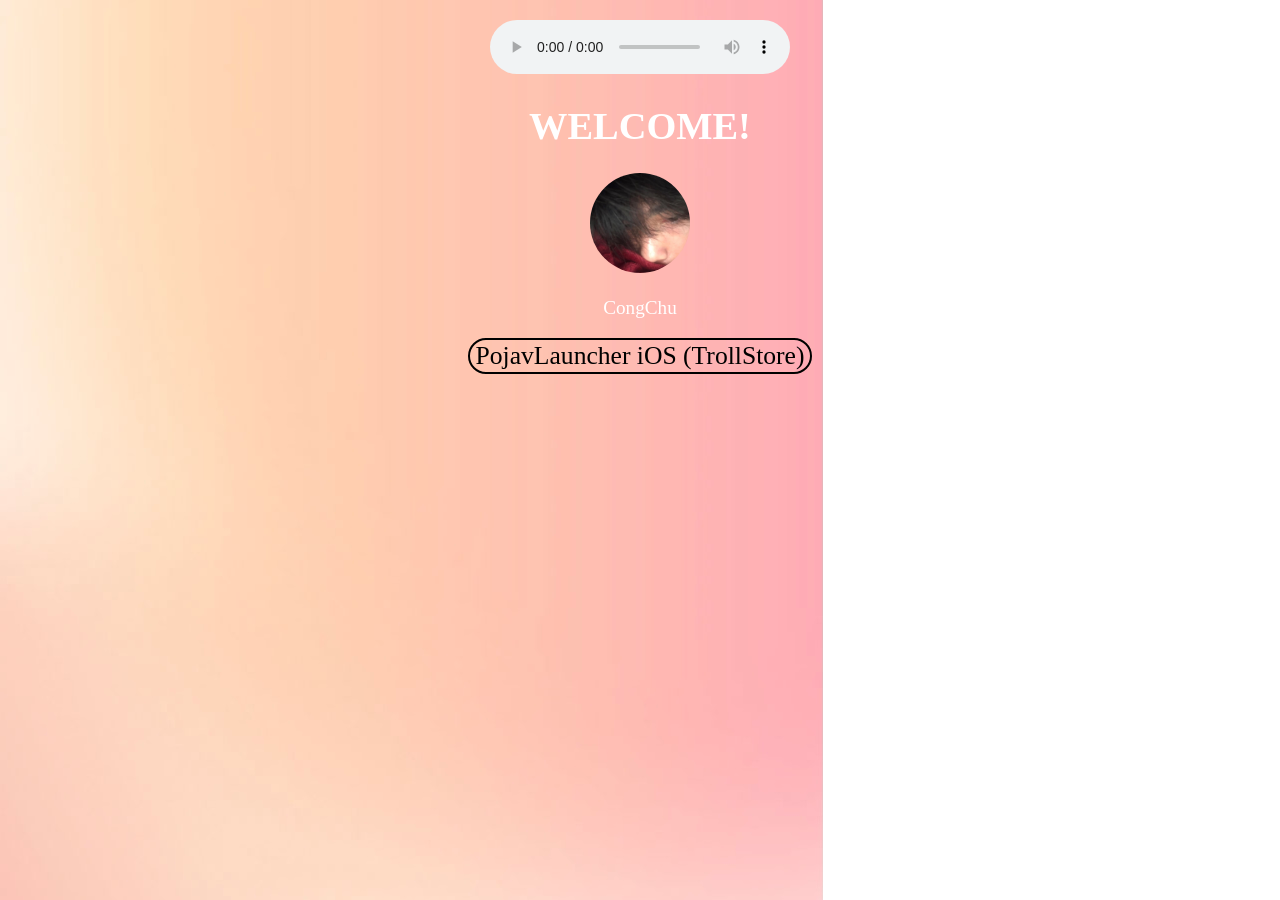
==== index.html @ 96a34b44 "Update index.html" ====
<!DOCTYPE html>
<html>
<head>
<meta charset='utf-8'>
<meta name='viewport' content='width=device-width, initial-scale=1'>
<title>CongChu</title>
<link rel='stylesheet' href='style.css'>
<link rel="shortcut icon" href="images/CongChu.png" type="image/x-icon">
<link rel="icon" href="images/CongChu.png" type="image/x-icon">
</head>
<body>
<p><audio src="audio/hu_khong.mp3" controls loop type='audio/mp3'></audio></p>
<h1>WELCOME!</h1>
<p><img src='images/CongChu.png' alt="CongChu's avatar" title="CongChu's avatar" class='rounded'></p>
<p class='text'>CongChu</p>
<p><button type='button' onclick='location.href="https://www.mediafire.com/file/tgbmqq85man1csm/net.kdt.pojavlauncher-3.0-ios-trollstore.tipa/file"'>PojavLauncher iOS (TrollStore)</button></p>
</body>
</html>
---- style.css ----
body {
font-family: "Chalkboard SE";
font-size: 80%;
background-attachment: scroll;
background-image: url("images/background_1.png");
background-repeat:no-repeat;
margin: 20px 35px;
text-align: center;
}

h1 {
color: white;
font-size: 300%;
}

button {
color: black;
border-style: solid;
border-radius: 20px 20px;
border-color: black;
background-color: transparent;
font-family: "Chalkboard SE";
text-align: center;
font-size: 200%;
margin: auto;
}

.text {
color: white;
font-size: 150%;
}

.rounded {
border-radius: 50%;
width: 100px;
height: 100px;
}
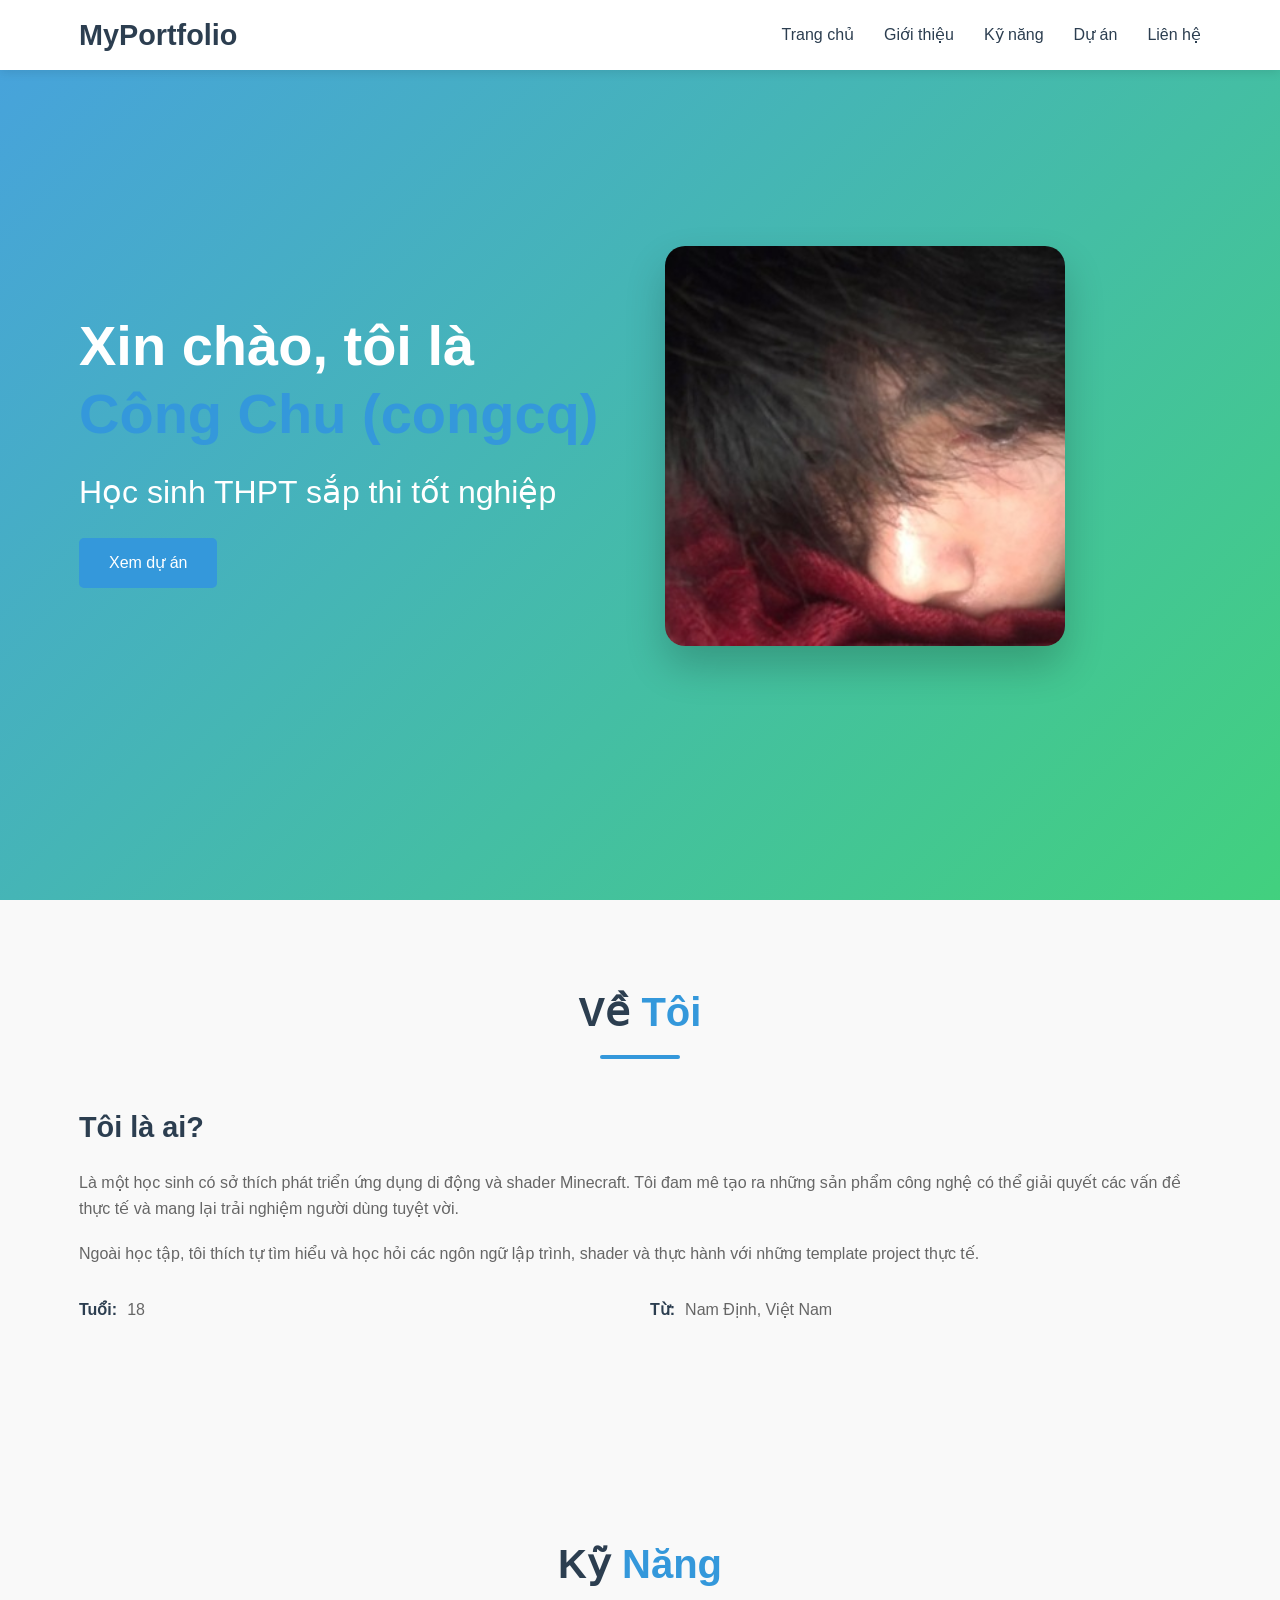
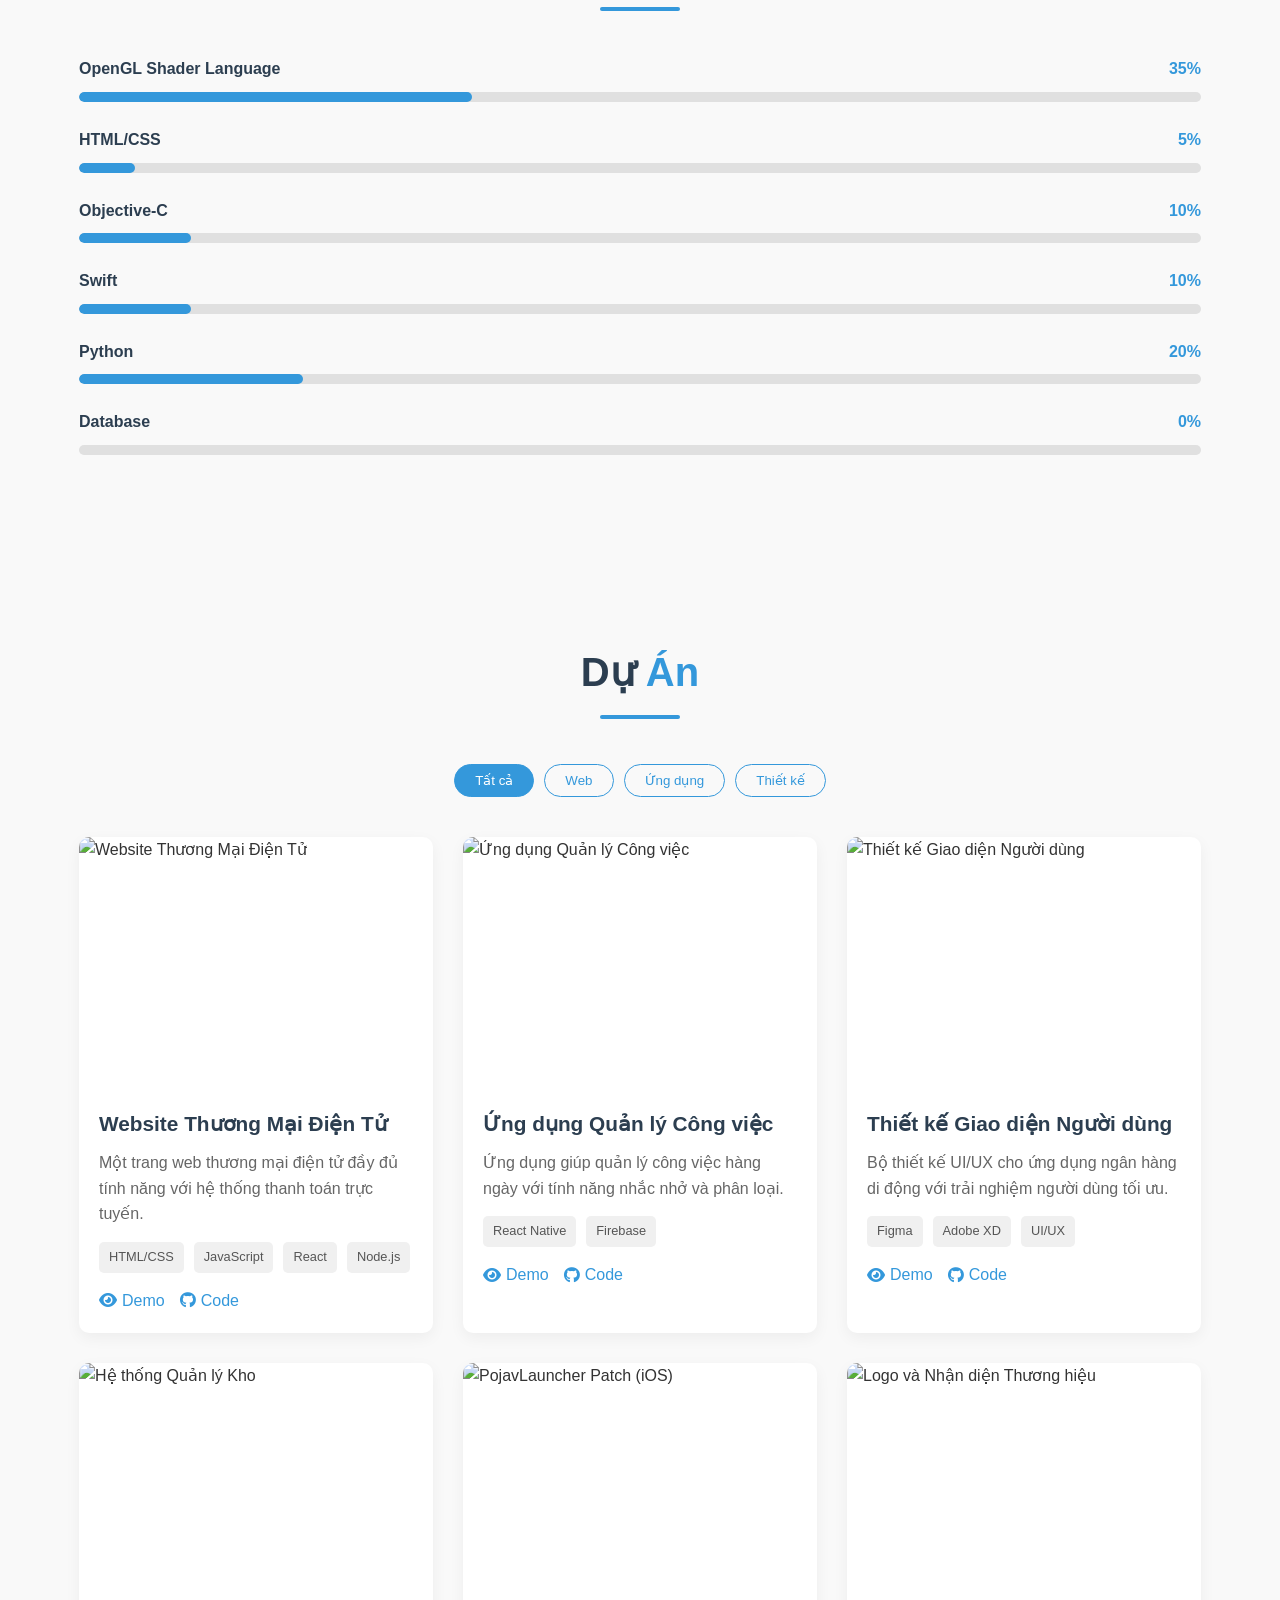
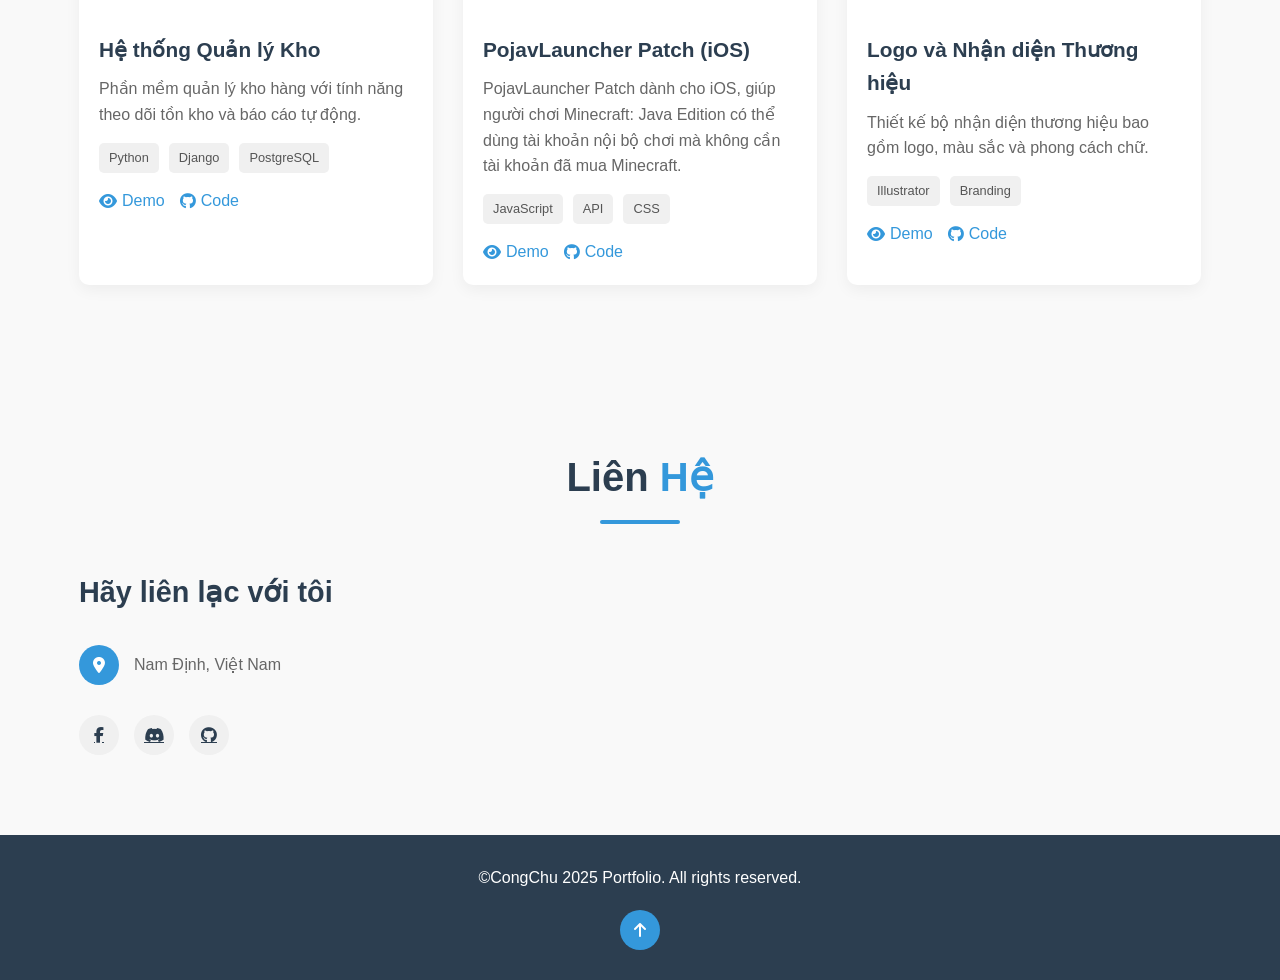
==== commit 9405988b: "From DeepSeek AI" ====
--- a/index.html
+++ b/index.html
@@ -1,18 +1,191 @@
 <!DOCTYPE html>
-<html>
+<html lang="vi">
 <head>
-<meta charset='utf-8'>
-<meta name='viewport' content='width=device-width, initial-scale=1'>
-<title>CongChu</title>
-<link rel='stylesheet' href='style.css'>
-<link rel="shortcut icon" href="images/CongChu.png" type="image/x-icon">
-<link rel="icon" href="images/CongChu.png" type="image/x-icon">
+    <meta charset="UTF-8">
+    <meta name="viewport" content="width=device-width, initial-scale=1.0">
+    <title>CongChu's Portfolio</title>
+    <link rel="stylesheet" href="https://cdnjs.cloudflare.com/ajax/libs/font-awesome/6.4.0/css/all.min.css">
+    <link rel="stylesheet" href="styles.css">
 </head>
 <body>
-<p><audio src="audio/hu_khong.mp3" controls loop type='audio/mp3'></audio></p>
-<h1>WELCOME!</h1>
-<p><img src='images/CongChu.png' alt="CongChu's avatar" title="CongChu's avatar" class='rounded'></p>
-<p class='text'>CongChu</p>
-<p><button type='button' onclick='location.href="https://www.mediafire.com/file/tgbmqq85man1csm/net.kdt.pojavlauncher-3.0-ios-trollstore.tipa/file"'>PojavLauncher iOS (TrollStore)</button></p>
+    <!-- Navigation -->
+    <nav id="navbar">
+        <div class="container">
+            <a href="images/avatar.png" class="logo">MyPortfolio</a>
+            <ul class="nav-links">
+                <li><a href="#home">Trang chủ</a></li>
+                <li><a href="#about">Giới thiệu</a></li>
+                <li><a href="#skills">Kỹ năng</a></li>
+                <li><a href="#projects">Dự án</a></li>
+                <li><a href="#contact">Liên hệ</a></li>
+            </ul>
+            <div class="hamburger">
+                <div class="line"></div>
+                <div class="line"></div>
+                <div class="line"></div>
+            </div>
+        </div>
+    </nav>
+
+    <!-- Hero Section -->
+    <section id="home" class="hero">
+        <div class="container">
+            <div class="hero-content">
+                <h1>Xin chào, tôi là <span class="highlight">Công Chu (congcq)</span></h1>
+                <h2>Học sinh THPT sắp thi tốt nghiệp</h2>
+                <a href="#projects" class="btn">Xem dự án</a>
+            </div>
+            <div class="hero-image">
+                <img src="images/avatar.png" alt="Ảnh cá nhân">
+            </div>
+        </div>
+    </section>
+
+    <!-- About Section -->
+    <section id="about" class="about">
+        <div class="container">
+            <h2 class="section-title">Về <span>Tôi</span></h2>
+            <div class="about-content">
+                <div class="about-text">
+                    <h3>Tôi là ai?</h3>
+                    <p>Là một học sinh có sở thích phát triển ứng dụng di động và shader Minecraft. Tôi đam mê tạo ra những sản phẩm công nghệ có thể giải quyết các vấn đề thực tế và mang lại trải nghiệm người dùng tuyệt vời.</p>
+                    <p>Ngoài học tập, tôi thích tự tìm hiểu và học hỏi các ngôn ngữ lập trình, shader và thực hành với những template project thực tế.</p>
+                    <div class="info">
+                        <div class="info-item">
+                            <span>Tuổi:</span>
+                            <p>18</p>
+                        </div>
+                        <div class="info-item">
+                            <span>Từ:</span>
+                            <p>Nam Định, Việt Nam</p>
+                        </div>
+                    </div>
+                </div>
+            </div>
+        </div>
+    </section>
+
+    <!-- Skills Section -->
+    <section id="skills" class="skills">
+        <div class="container">
+            <h2 class="section-title">Kỹ <span>Năng</span></h2>
+            <div class="skills-container">
+                <div class="skill-category">
+                    <div class="skill-item">
+                        <div class="skill-info">
+                            <span>OpenGL Shader Language</span>
+                            <span>35%</span>
+                        </div>
+                        <div class="skill-bar">
+                            <div class="skill-progress" data-width="35"></div>
+                        </div>
+                    </div>
+                    <div class="skill-item">
+                        <div class="skill-info">
+                            <span>HTML/CSS</span>
+                            <span>5%</span>
+                        </div>
+                        <div class="skill-bar">
+                            <div class="skill-progress" data-width="5"></div>
+                        </div>
+                    </div>
+                    <div class="skill-item">
+                        <div class="skill-info">
+                            <span>Objective-C</span>
+                            <span>10%</span>
+                        </div>
+                        <div class="skill-bar">
+                            <div class="skill-progress" data-width="10"></div>
+                        </div>
+                    </div>
+                    <div class="skill-item">
+                        <div class="skill-info">
+                            <span>Swift</span>
+                            <span>10%</span>
+                        </div>
+                        <div class="skill-bar">
+                            <div class="skill-progress" data-width="10"></div>
+                        </div>
+                    </div>
+                    <div class="skill-item">
+                        <div class="skill-info">
+                            <span>Python</span>
+                            <span>20%</span>
+                        </div>
+                        <div class="skill-bar">
+                            <div class="skill-progress" data-width="20"></div>
+                        </div>
+                    </div>
+                    <div class="skill-item">
+                        <div class="skill-info">
+                            <span>Database</span>
+                            <span>0%</span>
+                        </div>
+                        <div class="skill-bar">
+                            <div class="skill-progress" data-width="0"></div>
+                        </div>
+                    </div>
+                </div>
+            </div>
+        </div>
+    </section>
+
+    <!-- Projects Section -->
+    <section id="projects" class="projects">
+        <div class="container">
+            <h2 class="section-title">Dự <span>Án</span></h2>
+            <div class="projects-filter">
+                <button class="filter-btn active" data-filter="all">Tất cả</button>
+                <button class="filter-btn" data-filter="web">Web</button>
+                <button class="filter-btn" data-filter="app">Ứng dụng</button>
+                <button class="filter-btn" data-filter="design">Thiết kế</button>
+            </div>
+            <div class="projects-grid">
+                <!-- Projects will be added by JavaScript -->
+            </div>
+        </div>
+    </section>
+
+    <!-- Contact Section -->
+    <section id="contact" class="contact">
+        <div class="container">
+            <h2 class="section-title">Liên <span>Hệ</span></h2>
+            <div class="contact-content">
+                <div class="contact-info">
+                    <h3>Hãy liên lạc với tôi</h3>
+<!--
+                    <div class="info-item">
+                        <i class="fas fa-envelope"></i>
+                        <p>nguyenvana@example.com</p>
+                    </div>
+-->
+                    <div class="info-item">
+                        <i class="fas fa-map-marker-alt"></i>
+                        <p>Nam Định, Việt Nam</p>
+                    </div>
+                    <div class="social-links">
+                        <a href="https://facebook.com/CongChu2007"><i class="fab fa-facebook-f"></i></a>
+                        <a href="https://discord.gg/nUpEeqRBqR"><i class="fab fa-discord"></i></a>
+<!--
+                        <a href="#"><i class="fab fa-linkedin-in"></i></a>
+-->
+                        <a href="https://github.com/congcq"><i class="fab fa-github"></i></a>
+                    </div>
+                </div>
+            </div>
+        </div>
+    </section>
+
+    <!-- Footer -->
+    <footer>
+        <div class="container">
+            <p>&copy;CongChu 2025 Portfolio. All rights reserved.</p>
+            <a href="#home" class="back-to-top">
+                <i class="fas fa-arrow-up"></i>
+            </a>
+        </div>
+    </footer>
+
+    <script src="script.js"></script>
 </body>
 </html>
--- a/styles.css
+++ b/styles.css
@@ -0,0 +1,701 @@
+/* Reset & Base Styles */
+:root {
+    --primary-color: #3498db;
+    --secondary-color: #2ecc71;
+    --dark-color: #2c3e50;
+    --light-color: #ecf0f1;
+    --danger-color: #e74c3c;
+    --success-color: #2ecc71;
+    --warning-color: #f39c12;
+    --info-color: #3498db;
+}
+
+* {
+    margin: 0;
+    padding: 0;
+    box-sizing: border-box;
+}
+
+html {
+    scroll-behavior: smooth;
+}
+
+body {
+    font-family: 'Segoe UI', Tahoma, Geneva, Verdana, sans-serif;
+    line-height: 1.6;
+    color: #333;
+    background-color: #f9f9f9;
+}
+
+.container {
+    width: 90%;
+    max-width: 1200px;
+    margin: 0 auto;
+    padding: 0 15px;
+}
+
+section {
+    padding: 80px 0;
+}
+
+.section-title {
+    text-align: center;
+    font-size: 2.5rem;
+    margin-bottom: 60px;
+    position: relative;
+    color: var(--dark-color);
+}
+
+.section-title span {
+    color: var(--primary-color);
+}
+
+.section-title::after {
+    content: '';
+    position: absolute;
+    bottom: -15px;
+    left: 50%;
+    transform: translateX(-50%);
+    width: 80px;
+    height: 4px;
+    background: var(--primary-color);
+    border-radius: 2px;
+}
+
+.btn {
+    display: inline-block;
+    padding: 12px 30px;
+    background: var(--primary-color);
+    color: white;
+    border: none;
+    border-radius: 5px;
+    cursor: pointer;
+    text-decoration: none;
+    font-size: 1rem;
+    font-weight: 500;
+    transition: all 0.3s ease;
+    text-align: center;
+}
+
+.btn:hover {
+    background: #2980b9;
+    transform: translateY(-3px);
+    box-shadow: 0 5px 15px rgba(0, 0, 0, 0.1);
+}
+
+.highlight {
+    color: var(--primary-color);
+}
+
+/* Navigation */
+#navbar {
+    position: fixed;
+    top: 0;
+    left: 0;
+    width: 100%;
+    background: white;
+    box-shadow: 0 2px 10px rgba(0, 0, 0, 0.1);
+    z-index: 1000;
+    transition: all 0.3s ease;
+}
+
+#navbar.scrolled {
+    background: rgba(255, 255, 255, 0.95);
+    padding: 10px 0;
+}
+
+#navbar .container {
+    display: flex;
+    justify-content: space-between;
+    align-items: center;
+    height: 70px;
+}
+
+.logo {
+    font-size: 1.8rem;
+    font-weight: 700;
+    color: var(--dark-color);
+    text-decoration: none;
+}
+
+.logo span {
+    color: var(--primary-color);
+}
+
+.nav-links {
+    display: flex;
+    list-style: none;
+}
+
+.nav-links li {
+    margin-left: 30px;
+}
+
+.nav-links a {
+    color: var(--dark-color);
+    text-decoration: none;
+    font-weight: 500;
+    font-size: 1rem;
+    transition: all 0.3s ease;
+    position: relative;
+}
+
+.nav-links a:hover {
+    color: var(--primary-color);
+}
+
+.nav-links a::after {
+    content: '';
+    position: absolute;
+    bottom: -5px;
+    left: 0;
+    width: 0;
+    height: 2px;
+    background: var(--primary-color);
+    transition: width 0.3s ease;
+}
+
+.nav-links a:hover::after {
+    width: 100%;
+}
+
+.hamburger {
+    display: none;
+    cursor: pointer;
+}
+
+.hamburger .line {
+    width: 25px;
+    height: 3px;
+    background: var(--dark-color);
+    margin: 5px;
+    transition: all 0.3s ease;
+}
+
+/* Hero Section */
+.hero {
+    height: 100vh;
+    display: flex;
+    align-items: center;
+    background: linear-gradient(135deg, rgba(52, 152, 219, 0.9), rgba(46, 204, 113, 0.9)), url('https://via.placeholder.com/1920x1080') no-repeat center center/cover;
+    color: white;
+    text-align: left;
+    position: relative;
+    overflow: hidden;
+}
+
+.hero .container {
+    display: flex;
+    align-items: center;
+    justify-content: space-between;
+    height: 100%;
+}
+
+.hero-content {
+    flex: 1;
+    padding-right: 50px;
+    animation: fadeInLeft 1s ease;
+}
+
+.hero-content h1 {
+    font-size: 3.5rem;
+    margin-bottom: 20px;
+    line-height: 1.2;
+}
+
+.hero-content h2 {
+    font-size: 2rem;
+    margin-bottom: 20px;
+    font-weight: 400;
+}
+
+.hero-content p {
+    font-size: 1.2rem;
+    margin-bottom: 30px;
+    max-width: 600px;
+}
+
+.hero-image {
+    flex: 1;
+    animation: fadeInRight 1s ease;
+}
+
+.hero-image img {
+    width: 100%;
+    max-width: 400px;
+    border-radius: 20px;
+    box-shadow: 0 20px 40px rgba(0, 0, 0, 0.2);
+}
+
+/* About Section */
+.about-content {
+    display: flex;
+    gap: 50px;
+    align-items: center;
+}
+
+.about-text {
+    flex: 1;
+}
+
+.about-text h3 {
+    font-size: 1.8rem;
+    margin-bottom: 20px;
+    color: var(--dark-color);
+}
+
+.about-text p {
+    margin-bottom: 20px;
+    color: #666;
+}
+
+.info {
+    display: grid;
+    grid-template-columns: repeat(2, 1fr);
+    gap: 20px;
+    margin: 30px 0;
+}
+
+.info-item {
+    display: flex;
+    align-items: center;
+}
+
+.info-item span {
+    font-weight: 600;
+    margin-right: 10px;
+    color: var(--dark-color);
+}
+
+.info-item p {
+    margin: 0;
+    color: #666;
+}
+
+.about-stats {
+    flex: 1;
+    display: grid;
+    grid-template-columns: repeat(2, 1fr);
+    gap: 30px;
+}
+
+.stat-item {
+    background: white;
+    padding: 30px;
+    border-radius: 10px;
+    text-align: center;
+    box-shadow: 0 5px 15px rgba(0, 0, 0, 0.05);
+    transition: all 0.3s ease;
+}
+
+.stat-item:hover {
+    transform: translateY(-10px);
+    box-shadow: 0 15px 30px rgba(0, 0, 0, 0.1);
+}
+
+.stat-number {
+    font-size: 3rem;
+    font-weight: 700;
+    color: var(--primary-color);
+    margin-bottom: 10px;
+}
+
+.stat-text {
+    font-size: 1.1rem;
+    color: #666;
+}
+
+/* Skills Section */
+.skills-container {
+    display: flex;
+    gap: 50px;
+}
+
+.skill-category {
+    flex: 1;
+}
+
+.skill-category h3 {
+    font-size: 1.5rem;
+    margin-bottom: 20px;
+    color: var(--dark-color);
+}
+
+.skill-item {
+    margin-bottom: 25px;
+}
+
+.skill-info {
+    display: flex;
+    justify-content: space-between;
+    margin-bottom: 10px;
+}
+
+.skill-info span:first-child {
+    font-weight: 600;
+    color: var(--dark-color);
+}
+
+.skill-info span:last-child {
+    color: var(--primary-color);
+    font-weight: 600;
+}
+
+.skill-bar {
+    height: 10px;
+    background: #e0e0e0;
+    border-radius: 5px;
+    overflow: hidden;
+}
+
+.skill-progress {
+    height: 100%;
+    background: var(--primary-color);
+    border-radius: 5px;
+    width: 0;
+    transition: width 1.5s ease;
+}
+
+/* Projects Section */
+.projects-filter {
+    display: flex;
+    justify-content: center;
+    margin-bottom: 40px;
+    flex-wrap: wrap;
+    gap: 10px;
+}
+
+.filter-btn {
+    padding: 8px 20px;
+    background: none;
+    border: 1px solid var(--primary-color);
+    color: var(--primary-color);
+    border-radius: 30px;
+    cursor: pointer;
+    transition: all 0.3s ease;
+    font-weight: 500;
+}
+
+.filter-btn:hover, .filter-btn.active {
+    background: var(--primary-color);
+    color: white;
+}
+
+.projects-grid {
+    display: grid;
+    grid-template-columns: repeat(auto-fill, minmax(350px, 1fr));
+    gap: 30px;
+}
+
+.project-card {
+    background: white;
+    border-radius: 10px;
+    overflow: hidden;
+    box-shadow: 0 5px 15px rgba(0, 0, 0, 0.05);
+    transition: all 0.3s ease;
+}
+
+.project-card:hover {
+    transform: translateY(-10px);
+    box-shadow: 0 15px 30px rgba(0, 0, 0, 0.1);
+}
+
+.project-img {
+    height: 250px;
+    overflow: hidden;
+}
+
+.project-img img {
+    width: 100%;
+    height: 100%;
+    object-fit: cover;
+    transition: transform 0.5s ease;
+}
+
+.project-card:hover .project-img img {
+    transform: scale(1.1);
+}
+
+.project-info {
+    padding: 20px;
+}
+
+.project-info h3 {
+    font-size: 1.3rem;
+    margin-bottom: 10px;
+    color: var(--dark-color);
+}
+
+.project-info p {
+    color: #666;
+    margin-bottom: 15px;
+}
+
+.project-tags {
+    display: flex;
+    flex-wrap: wrap;
+    gap: 10px;
+    margin-bottom: 15px;
+}
+
+.project-tag {
+    padding: 5px 10px;
+    background: #f0f0f0;
+    border-radius: 5px;
+    font-size: 0.8rem;
+    color: #555;
+}
+
+.project-links {
+    display: flex;
+    gap: 15px;
+}
+
+.project-links a {
+    display: inline-flex;
+    align-items: center;
+    gap: 5px;
+    color: var(--primary-color);
+    text-decoration: none;
+    font-weight: 500;
+    transition: all 0.3s ease;
+}
+
+.project-links a:hover {
+    color: #2980b9;
+}
+
+.project-links i {
+    font-size: 1rem;
+}
+
+/* Contact Section */
+.contact-content {
+    display: flex;
+    gap: 50px;
+}
+
+.contact-info {
+    flex: 1;
+}
+
+.contact-info h3 {
+    font-size: 1.8rem;
+    margin-bottom: 30px;
+    color: var(--dark-color);
+}
+
+.info-item {
+    display: flex;
+    align-items: center;
+    margin-bottom: 20px;
+}
+
+.info-item i {
+    width: 40px;
+    height: 40px;
+    background: var(--primary-color);
+    color: white;
+    border-radius: 50%;
+    display: flex;
+    align-items: center;
+    justify-content: center;
+    margin-right: 15px;
+    font-size: 1rem;
+}
+
+.info-item p {
+    margin: 0;
+    color: #666;
+}
+
+.social-links {
+    display: flex;
+    gap: 15px;
+    margin-top: 30px;
+}
+
+.social-links a {
+    width: 40px;
+    height: 40px;
+    background: #f0f0f0;
+    border-radius: 50%;
+    display: flex;
+    align-items: center;
+    justify-content: center;
+    color: var(--dark-color);
+    transition: all 0.3s ease;
+}
+
+.social-links a:hover {
+    background: var(--primary-color);
+    color: white;
+    transform: translateY(-5px);
+}
+
+.contact-form {
+    flex: 1;
+}
+
+.form-group {
+    margin-bottom: 20px;
+}
+
+.form-group input, .form-group textarea {
+    width: 100%;
+    padding: 12px 15px;
+    border: 1px solid #ddd;
+    border-radius: 5px;
+    font-family: inherit;
+    font-size: 1rem;
+    transition: all 0.3s ease;
+}
+
+.form-group input:focus, .form-group textarea:focus {
+    border-color: var(--primary-color);
+    outline: none;
+    box-shadow: 0 0 0 3px rgba(52, 152, 219, 0.2);
+}
+
+.form-group textarea {
+    min-height: 150px;
+    resize: vertical;
+}
+
+/* Footer */
+footer {
+    background: var(--dark-color);
+    color: white;
+    padding: 30px 0;
+    text-align: center;
+}
+
+footer p {
+    margin-bottom: 20px;
+}
+
+.back-to-top {
+    display: inline-flex;
+    width: 40px;
+    height: 40px;
+    background: var(--primary-color);
+    color: white;
+    border-radius: 50%;
+    align-items: center;
+    justify-content: center;
+    text-decoration: none;
+    transition: all 0.3s ease;
+}
+
+.back-to-top:hover {
+    background: white;
+    color: var(--primary-color);
+    transform: translateY(-5px);
+}
+
+/* Animations */
+@keyframes fadeInLeft {
+    from {
+        opacity: 0;
+        transform: translateX(-50px);
+    }
+    to {
+        opacity: 1;
+        transform: translateX(0);
+    }
+}
+
+@keyframes fadeInRight {
+    from {
+        opacity: 0;
+        transform: translateX(50px);
+    }
+    to {
+        opacity: 1;
+        transform: translateX(0);
+    }
+}
+
+/* Responsive Design */
+@media (max-width: 992px) {
+    .hero .container {
+        flex-direction: column;
+        text-align: center;
+    }
+    
+    .hero-content {
+        padding-right: 0;
+        margin-bottom: 50px;
+    }
+    
+    .about-content, .skills-container, .contact-content {
+        flex-direction: column;
+    }
+    
+    .about-stats {
+        margin-top: 50px;
+    }
+}
+
+@media (max-width: 768px) {
+    .nav-links {
+        position: fixed;
+        top: 70px;
+        left: -100%;
+        width: 100%;
+        height: calc(100vh - 70px);
+        background: white;
+        flex-direction: column;
+        align-items: center;
+        justify-content: center;
+        transition: all 0.5s ease;
+    }
+    
+    .nav-links.active {
+        left: 0;
+    }
+    
+    .nav-links li {
+        margin: 15px 0;
+    }
+    
+    .hamburger {
+        display: block;
+    }
+    
+    .hamburger.active .line:nth-child(1) {
+        transform: rotate(45deg) translate(5px, 5px);
+    }
+    
+    .hamburger.active .line:nth-child(2) {
+        opacity: 0;
+    }
+    
+    .hamburger.active .line:nth-child(3) {
+        transform: rotate(-45deg) translate(5px, -5px);
+    }
+    
+    .section-title {
+        font-size: 2rem;
+    }
+    
+    .hero-content h1 {
+        font-size: 2.5rem;
+    }
+    
+    .hero-content h2 {
+        font-size: 1.5rem;
+    }
+    
+    .info {
+        grid-template-columns: 1fr;
+    }
+    
+    .about-stats {
+        grid-template-columns: 1fr;
+    }
+    
+    .projects-grid {
+        grid-template-columns: 1fr;
+    }
+}
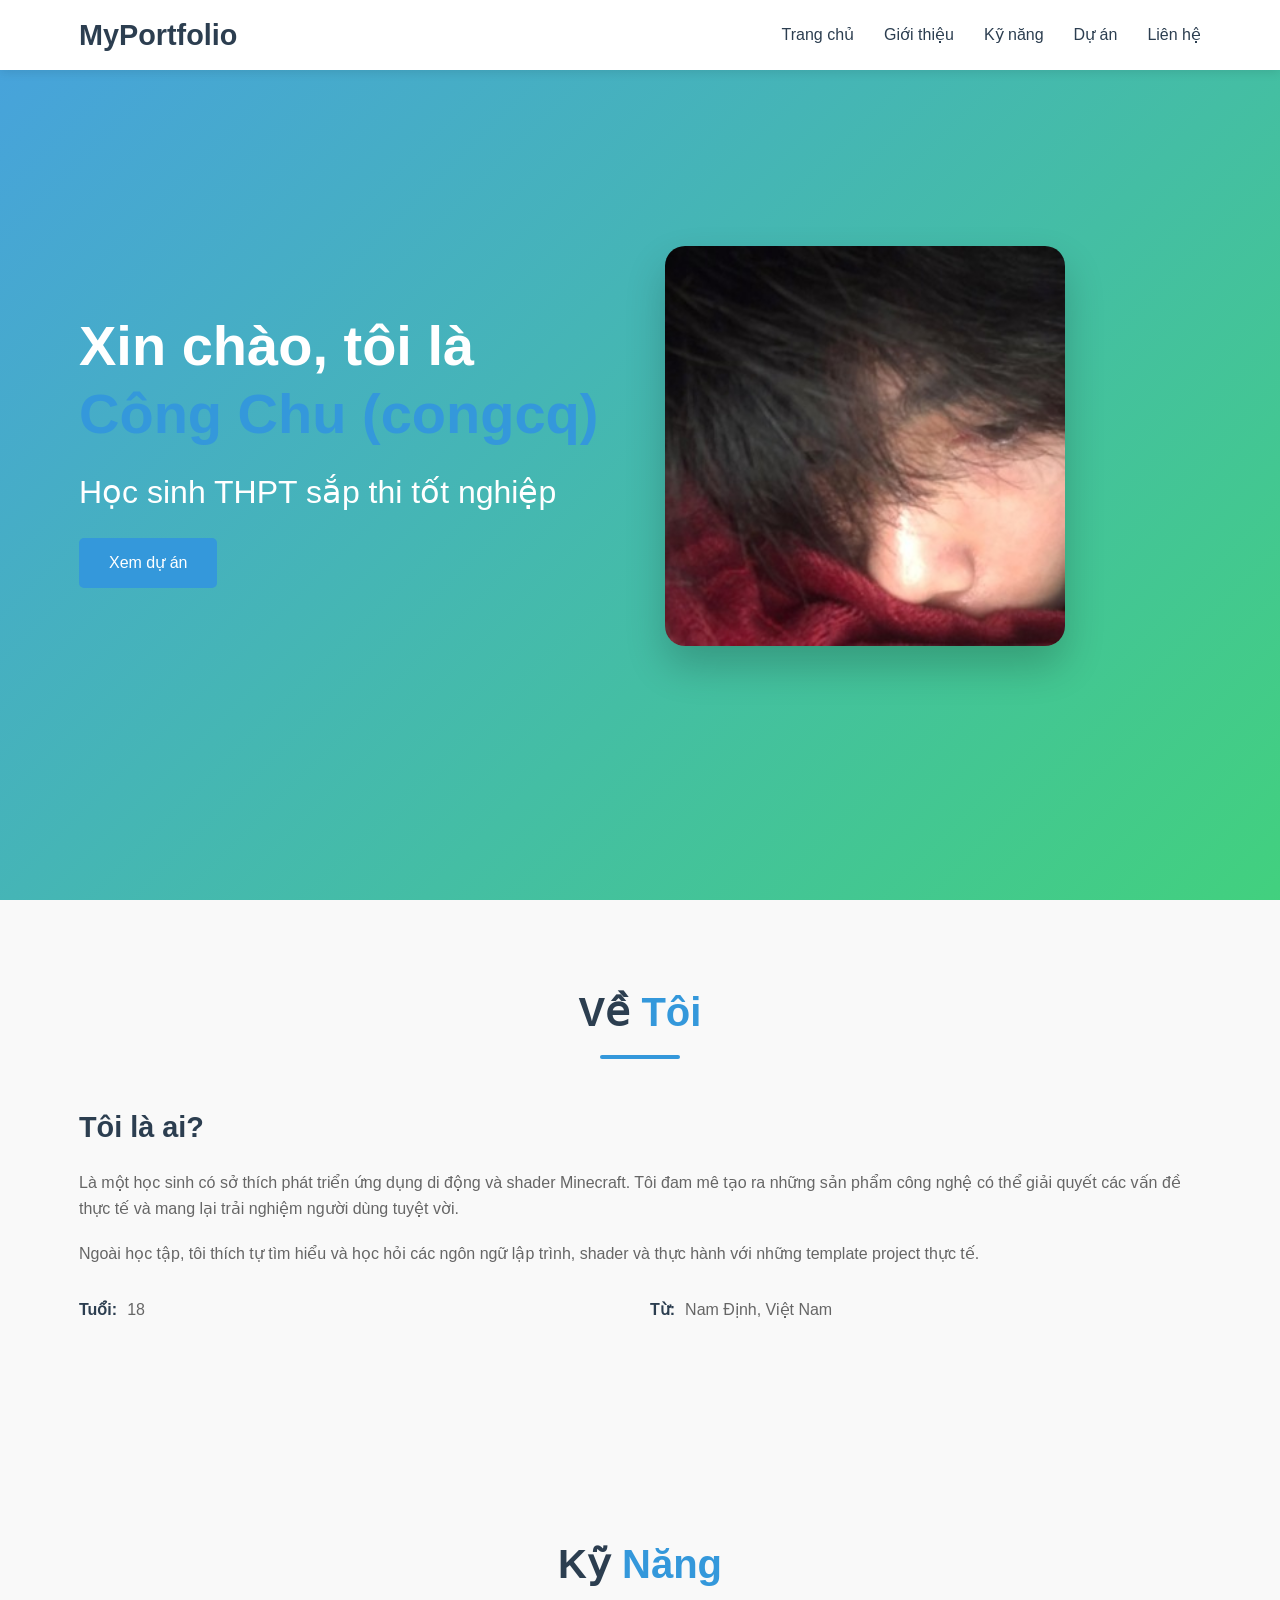
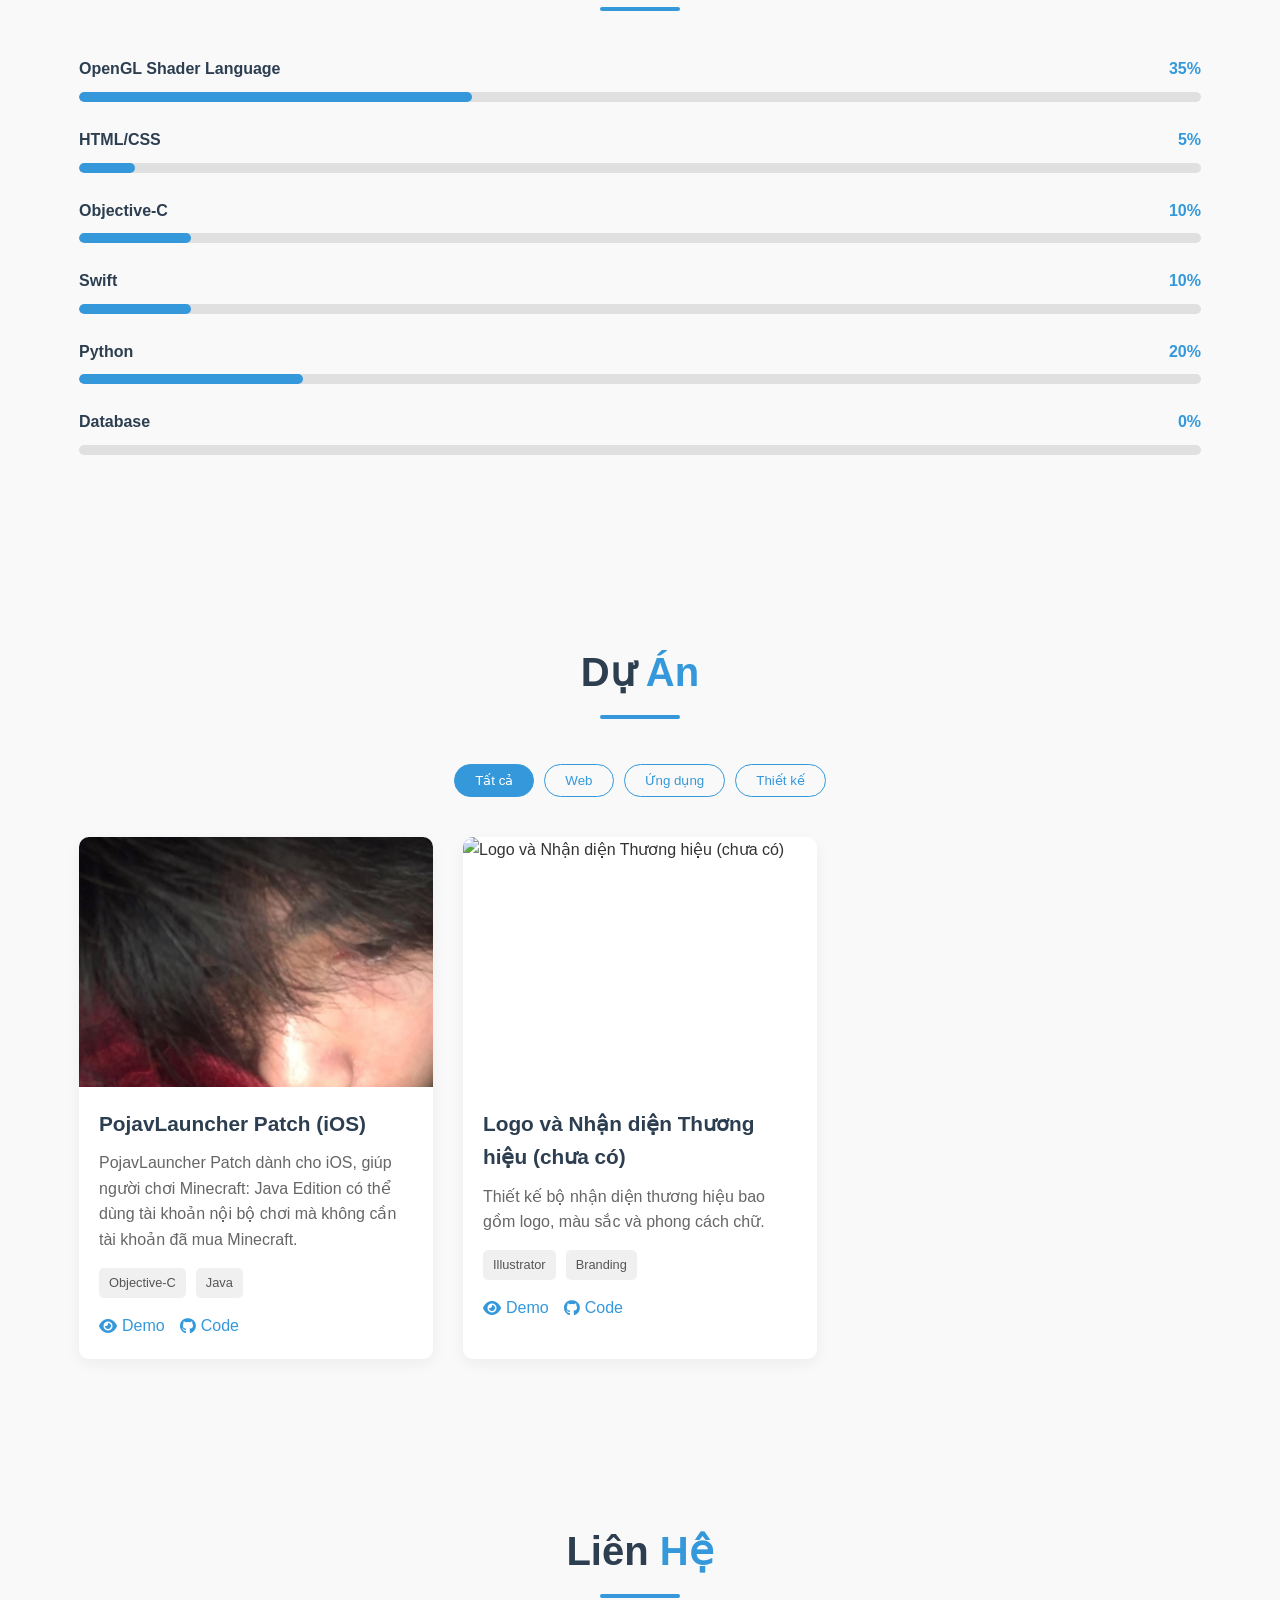
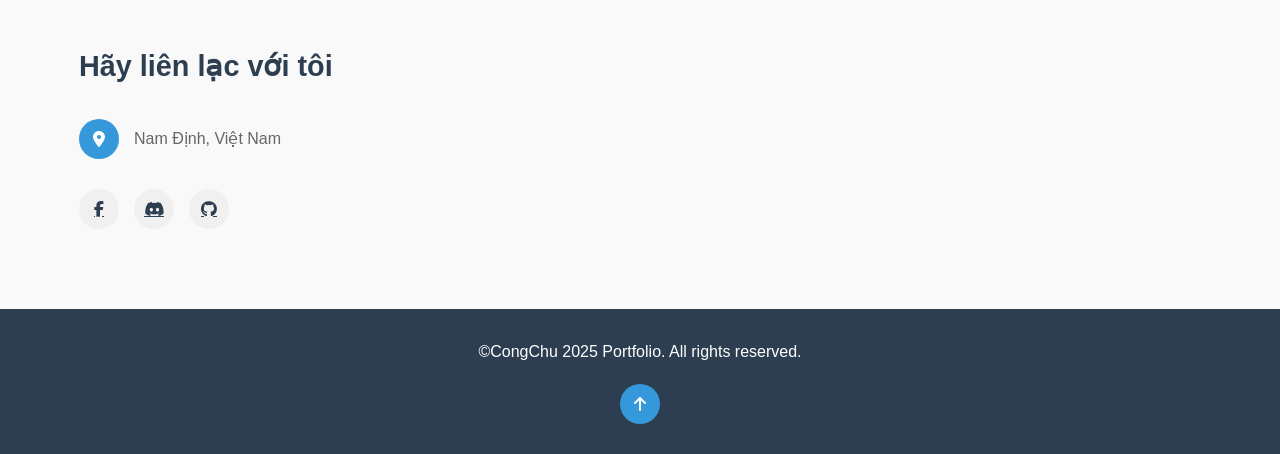
==== commit 54bfaf48: "" ====
--- a/index.html
+++ b/index.html
@@ -36,7 +36,7 @@
                 <a href="#projects" class="btn">Xem dự án</a>
             </div>
             <div class="hero-image">
-                <img src="images/avatar.png" alt="Ảnh cá nhân">
+                <img src="images/avatar.png" width="30" alt="Ảnh cá nhân">
             </div>
         </div>
     </section>
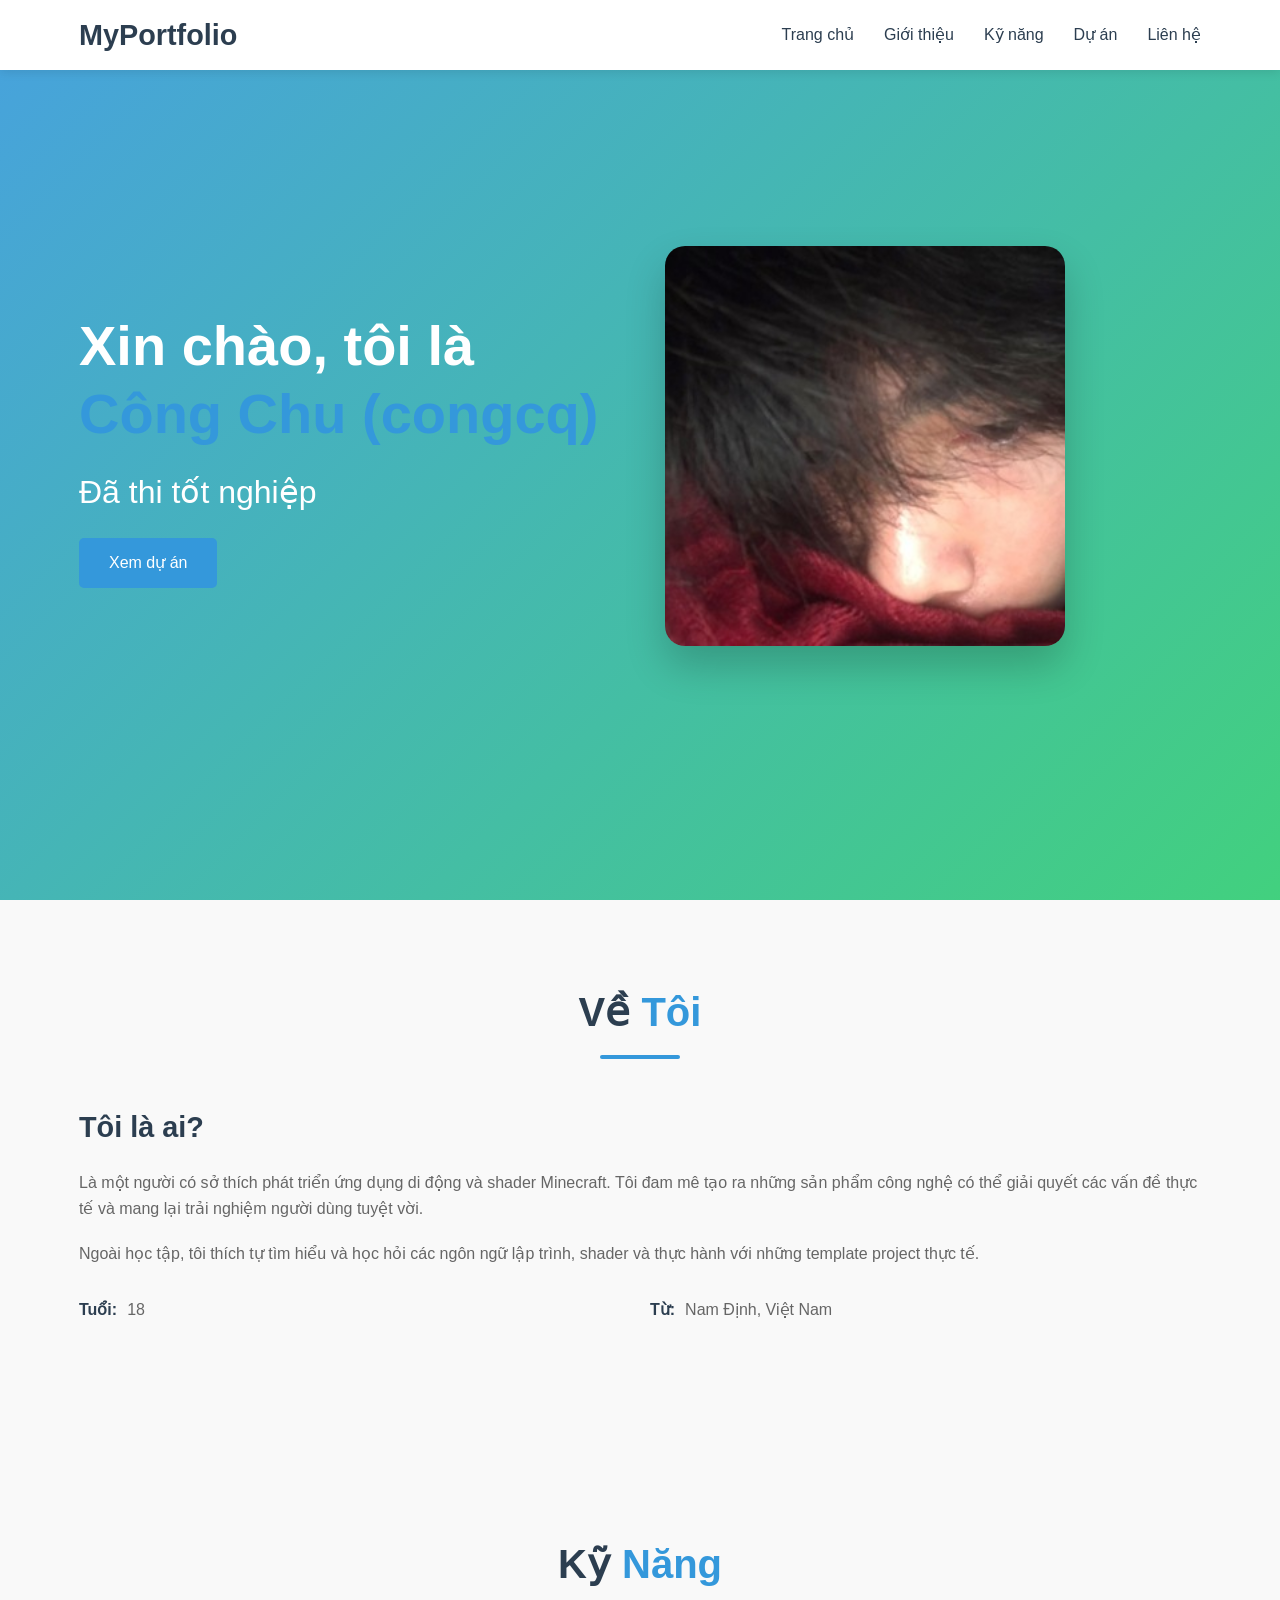
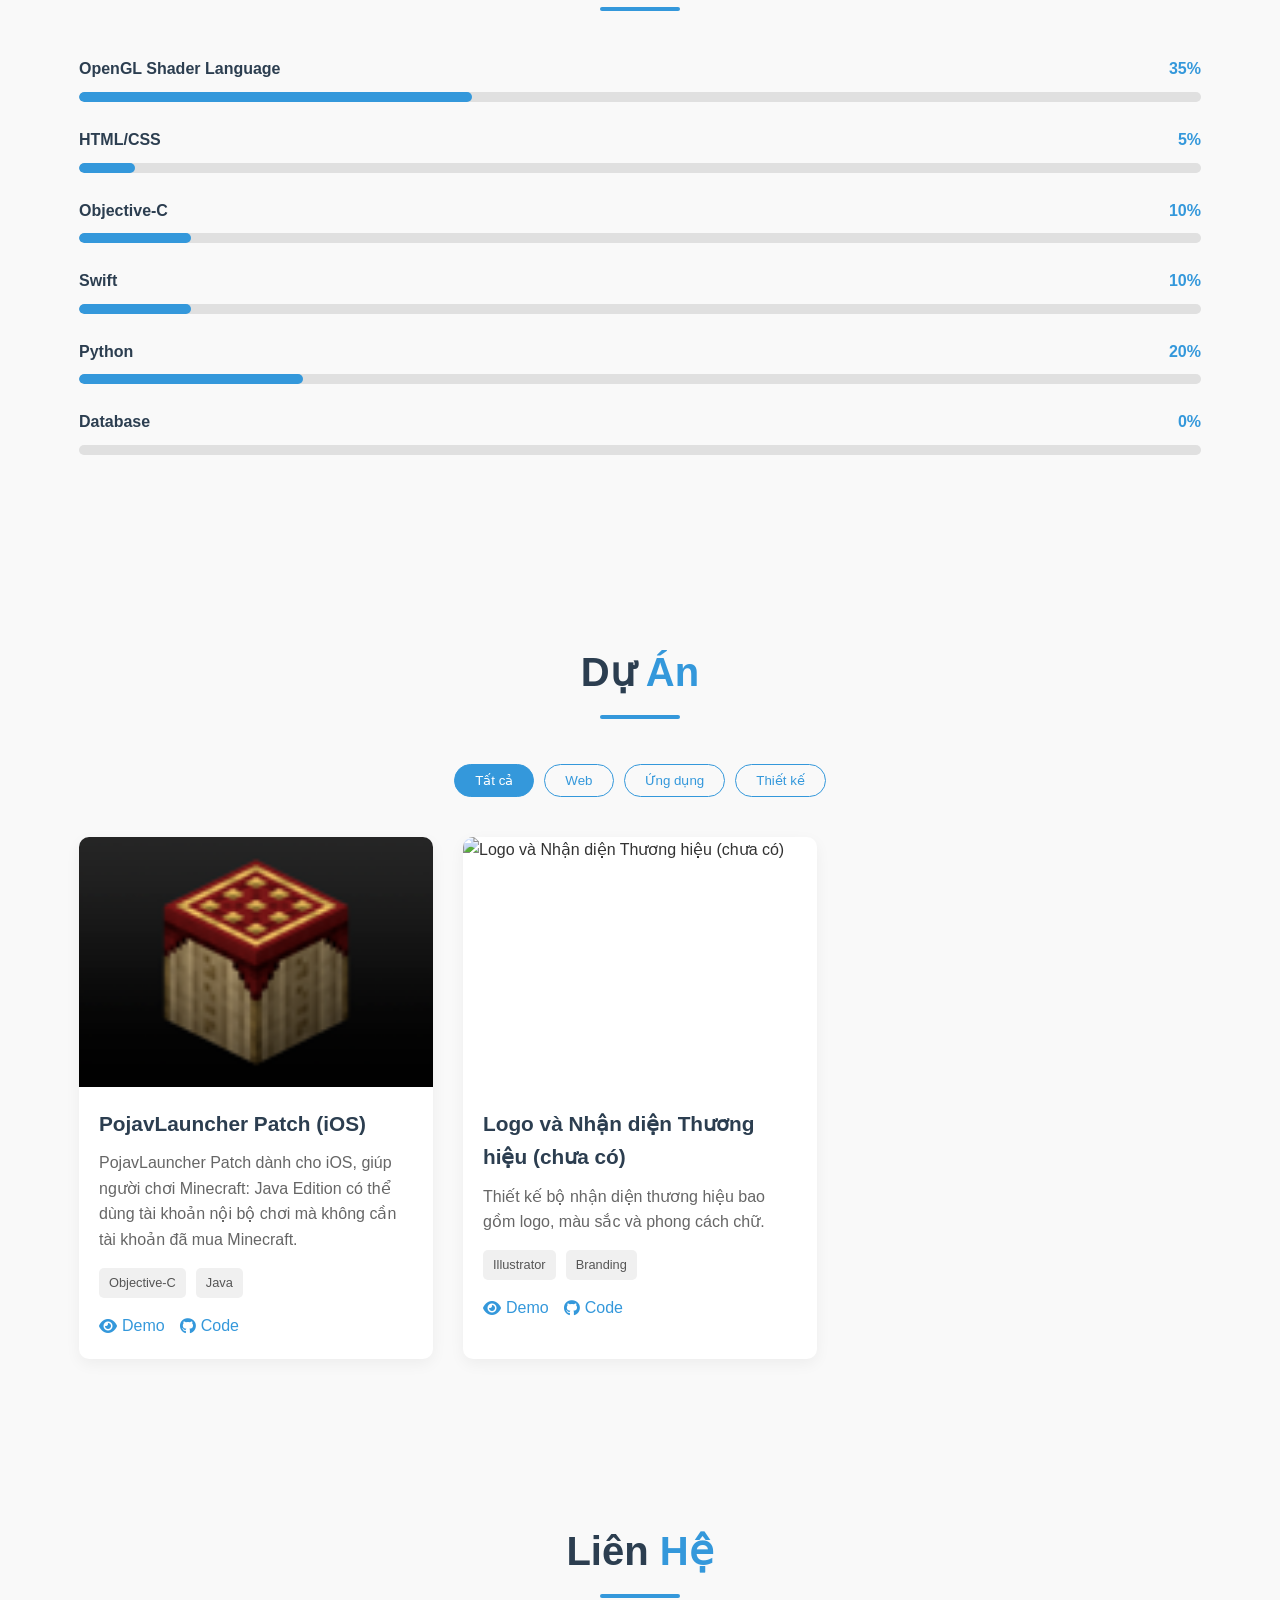
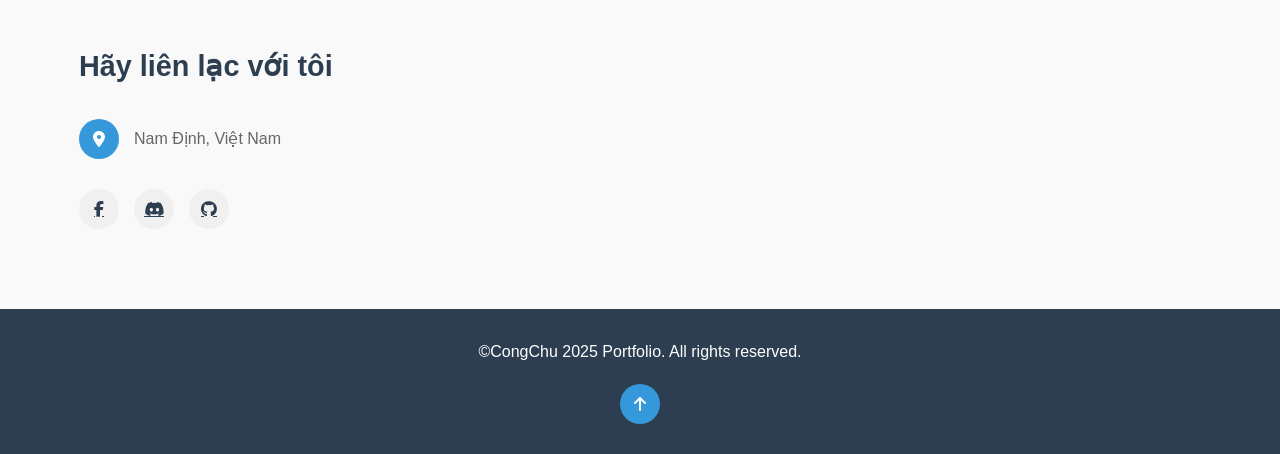
==== commit 4ab9ab41: "Update index.html" ====
--- a/index.html
+++ b/index.html
@@ -32,7 +32,7 @@
         <div class="container">
             <div class="hero-content">
                 <h1>Xin chào, tôi là <span class="highlight">Công Chu (congcq)</span></h1>
-                <h2>Học sinh THPT sắp thi tốt nghiệp</h2>
+                <h2>Đã thi tốt nghiệp</h2>
                 <a href="#projects" class="btn">Xem dự án</a>
             </div>
             <div class="hero-image">
@@ -48,7 +48,7 @@
             <div class="about-content">
                 <div class="about-text">
                     <h3>Tôi là ai?</h3>
-                    <p>Là một học sinh có sở thích phát triển ứng dụng di động và shader Minecraft. Tôi đam mê tạo ra những sản phẩm công nghệ có thể giải quyết các vấn đề thực tế và mang lại trải nghiệm người dùng tuyệt vời.</p>
+                    <p>Là một người có sở thích phát triển ứng dụng di động và shader Minecraft. Tôi đam mê tạo ra những sản phẩm công nghệ có thể giải quyết các vấn đề thực tế và mang lại trải nghiệm người dùng tuyệt vời.</p>
                     <p>Ngoài học tập, tôi thích tự tìm hiểu và học hỏi các ngôn ngữ lập trình, shader và thực hành với những template project thực tế.</p>
                     <div class="info">
                         <div class="info-item">
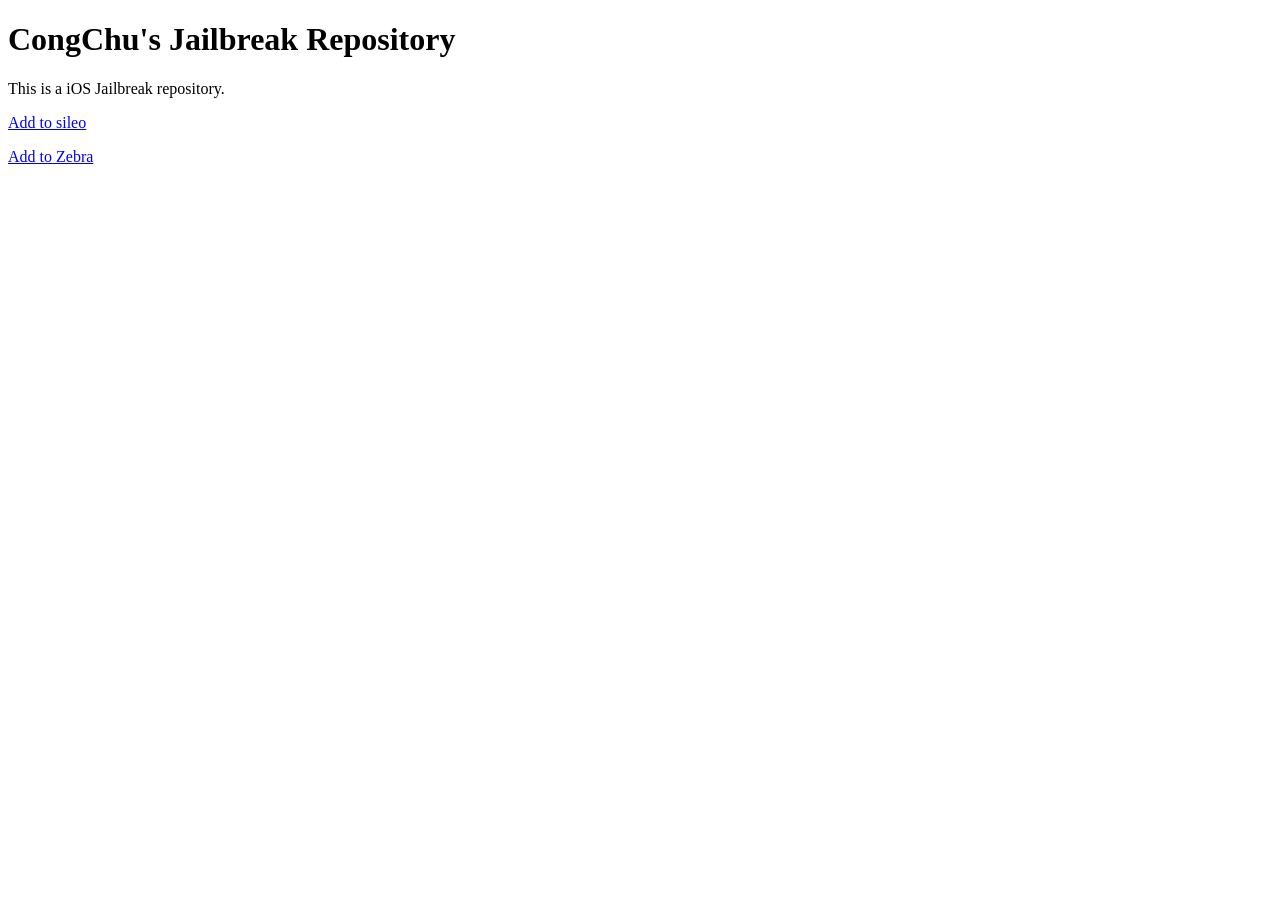
==== commit 420878c6: "Initial commit" ====
--- a/index.html
+++ b/index.html
@@ -1,191 +1,14 @@
 <!DOCTYPE html>
-<html lang="vi">
+<html>
 <head>
-    <meta charset="UTF-8">
-    <meta name="viewport" content="width=device-width, initial-scale=1.0">
-    <title>CongChu's Portfolio</title>
-    <link rel="stylesheet" href="https://cdnjs.cloudflare.com/ajax/libs/font-awesome/6.4.0/css/all.min.css">
-    <link rel="stylesheet" href="styles.css">
+    <meta charset="utf-8">
+    <title>CongChu's Jailbreak Repository</title>
 </head>
 <body>
-    <!-- Navigation -->
-    <nav id="navbar">
-        <div class="container">
-            <a href="images/avatar.png" class="logo">MyPortfolio</a>
-            <ul class="nav-links">
-                <li><a href="#home">Trang chủ</a></li>
-                <li><a href="#about">Giới thiệu</a></li>
-                <li><a href="#skills">Kỹ năng</a></li>
-                <li><a href="#projects">Dự án</a></li>
-                <li><a href="#contact">Liên hệ</a></li>
-            </ul>
-            <div class="hamburger">
-                <div class="line"></div>
-                <div class="line"></div>
-                <div class="line"></div>
-            </div>
-        </div>
-    </nav>
+    <h1>CongChu's Jailbreak Repository</h1>
+    <p>This is a iOS Jailbreak repository.</p>
 
-    <!-- Hero Section -->
-    <section id="home" class="hero">
-        <div class="container">
-            <div class="hero-content">
-                <h1>Xin chào, tôi là <span class="highlight">Công Chu (congcq)</span></h1>
-                <h2>Đã thi tốt nghiệp</h2>
-                <a href="#projects" class="btn">Xem dự án</a>
-            </div>
-            <div class="hero-image">
-                <img src="images/avatar.png" width="30" alt="Ảnh cá nhân">
-            </div>
-        </div>
-    </section>
-
-    <!-- About Section -->
-    <section id="about" class="about">
-        <div class="container">
-            <h2 class="section-title">Về <span>Tôi</span></h2>
-            <div class="about-content">
-                <div class="about-text">
-                    <h3>Tôi là ai?</h3>
-                    <p>Là một người có sở thích phát triển ứng dụng di động và shader Minecraft. Tôi đam mê tạo ra những sản phẩm công nghệ có thể giải quyết các vấn đề thực tế và mang lại trải nghiệm người dùng tuyệt vời.</p>
-                    <p>Ngoài học tập, tôi thích tự tìm hiểu và học hỏi các ngôn ngữ lập trình, shader và thực hành với những template project thực tế.</p>
-                    <div class="info">
-                        <div class="info-item">
-                            <span>Tuổi:</span>
-                            <p>18</p>
-                        </div>
-                        <div class="info-item">
-                            <span>Từ:</span>
-                            <p>Nam Định, Việt Nam</p>
-                        </div>
-                    </div>
-                </div>
-            </div>
-        </div>
-    </section>
-
-    <!-- Skills Section -->
-    <section id="skills" class="skills">
-        <div class="container">
-            <h2 class="section-title">Kỹ <span>Năng</span></h2>
-            <div class="skills-container">
-                <div class="skill-category">
-                    <div class="skill-item">
-                        <div class="skill-info">
-                            <span>OpenGL Shader Language</span>
-                            <span>35%</span>
-                        </div>
-                        <div class="skill-bar">
-                            <div class="skill-progress" data-width="35"></div>
-                        </div>
-                    </div>
-                    <div class="skill-item">
-                        <div class="skill-info">
-                            <span>HTML/CSS</span>
-                            <span>5%</span>
-                        </div>
-                        <div class="skill-bar">
-                            <div class="skill-progress" data-width="5"></div>
-                        </div>
-                    </div>
-                    <div class="skill-item">
-                        <div class="skill-info">
-                            <span>Objective-C</span>
-                            <span>10%</span>
-                        </div>
-                        <div class="skill-bar">
-                            <div class="skill-progress" data-width="10"></div>
-                        </div>
-                    </div>
-                    <div class="skill-item">
-                        <div class="skill-info">
-                            <span>Swift</span>
-                            <span>10%</span>
-                        </div>
-                        <div class="skill-bar">
-                            <div class="skill-progress" data-width="10"></div>
-                        </div>
-                    </div>
-                    <div class="skill-item">
-                        <div class="skill-info">
-                            <span>Python</span>
-                            <span>20%</span>
-                        </div>
-                        <div class="skill-bar">
-                            <div class="skill-progress" data-width="20"></div>
-                        </div>
-                    </div>
-                    <div class="skill-item">
-                        <div class="skill-info">
-                            <span>Database</span>
-                            <span>0%</span>
-                        </div>
-                        <div class="skill-bar">
-                            <div class="skill-progress" data-width="0"></div>
-                        </div>
-                    </div>
-                </div>
-            </div>
-        </div>
-    </section>
-
-    <!-- Projects Section -->
-    <section id="projects" class="projects">
-        <div class="container">
-            <h2 class="section-title">Dự <span>Án</span></h2>
-            <div class="projects-filter">
-                <button class="filter-btn active" data-filter="all">Tất cả</button>
-                <button class="filter-btn" data-filter="web">Web</button>
-                <button class="filter-btn" data-filter="app">Ứng dụng</button>
-                <button class="filter-btn" data-filter="design">Thiết kế</button>
-            </div>
-            <div class="projects-grid">
-                <!-- Projects will be added by JavaScript -->
-            </div>
-        </div>
-    </section>
-
-    <!-- Contact Section -->
-    <section id="contact" class="contact">
-        <div class="container">
-            <h2 class="section-title">Liên <span>Hệ</span></h2>
-            <div class="contact-content">
-                <div class="contact-info">
-                    <h3>Hãy liên lạc với tôi</h3>
-<!--
-                    <div class="info-item">
-                        <i class="fas fa-envelope"></i>
-                        <p>nguyenvana@example.com</p>
-                    </div>
--->
-                    <div class="info-item">
-                        <i class="fas fa-map-marker-alt"></i>
-                        <p>Nam Định, Việt Nam</p>
-                    </div>
-                    <div class="social-links">
-                        <a href="https://facebook.com/CongChu2007"><i class="fab fa-facebook-f"></i></a>
-                        <a href="https://discord.gg/nUpEeqRBqR"><i class="fab fa-discord"></i></a>
-<!--
-                        <a href="#"><i class="fab fa-linkedin-in"></i></a>
--->
-                        <a href="https://github.com/congcq"><i class="fab fa-github"></i></a>
-                    </div>
-                </div>
-            </div>
-        </div>
-    </section>
-
-    <!-- Footer -->
-    <footer>
-        <div class="container">
-            <p>&copy;CongChu 2025 Portfolio. All rights reserved.</p>
-            <a href="#home" class="back-to-top">
-                <i class="fas fa-arrow-up"></i>
-            </a>
-        </div>
-    </footer>
-
-    <script src="script.js"></script>
+    <p><a href="sileo://source/https://congcq.github.io">Add to sileo</a></p>
+    <p><a href="zebra://source/https://congcq.github.io">Add to Zebra</a></p>
 </body>
 </html>
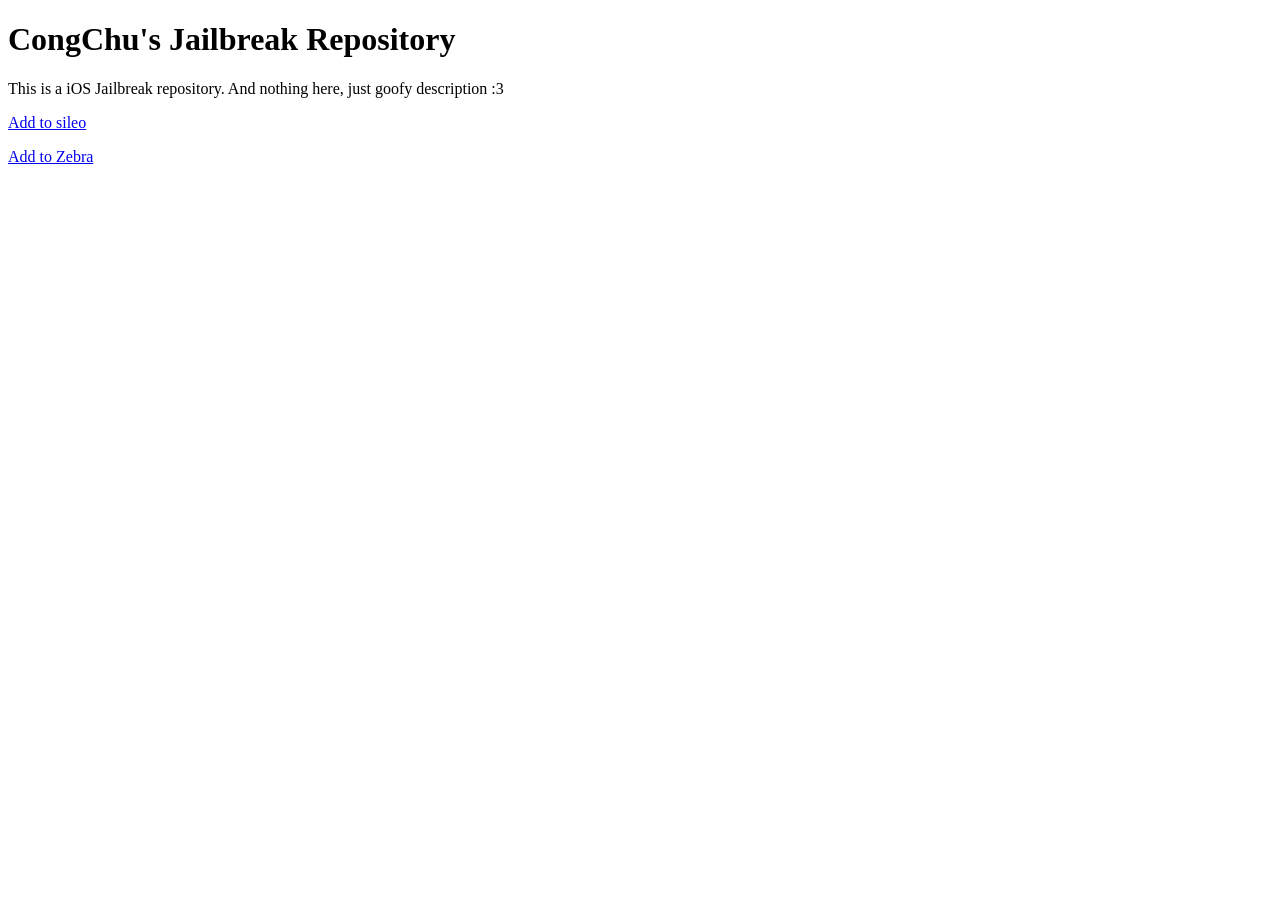
==== commit bd7b95ea: "Chore: Add libcodedirectory" ====
--- a/index.html
+++ b/index.html
@@ -6,9 +6,9 @@
 </head>
 <body>
     <h1>CongChu's Jailbreak Repository</h1>
-    <p>This is a iOS Jailbreak repository.</p>
+    <p>This is a iOS Jailbreak repository. And nothing here, just goofy description :3</p>
 
     <p><a href="sileo://source/https://congcq.github.io">Add to sileo</a></p>
-    <p><a href="zebra://source/https://congcq.github.io">Add to Zebra</a></p>
+    <p><a href="zbra://source/https://congcq.github.io">Add to Zebra</a></p>
 </body>
 </html>
